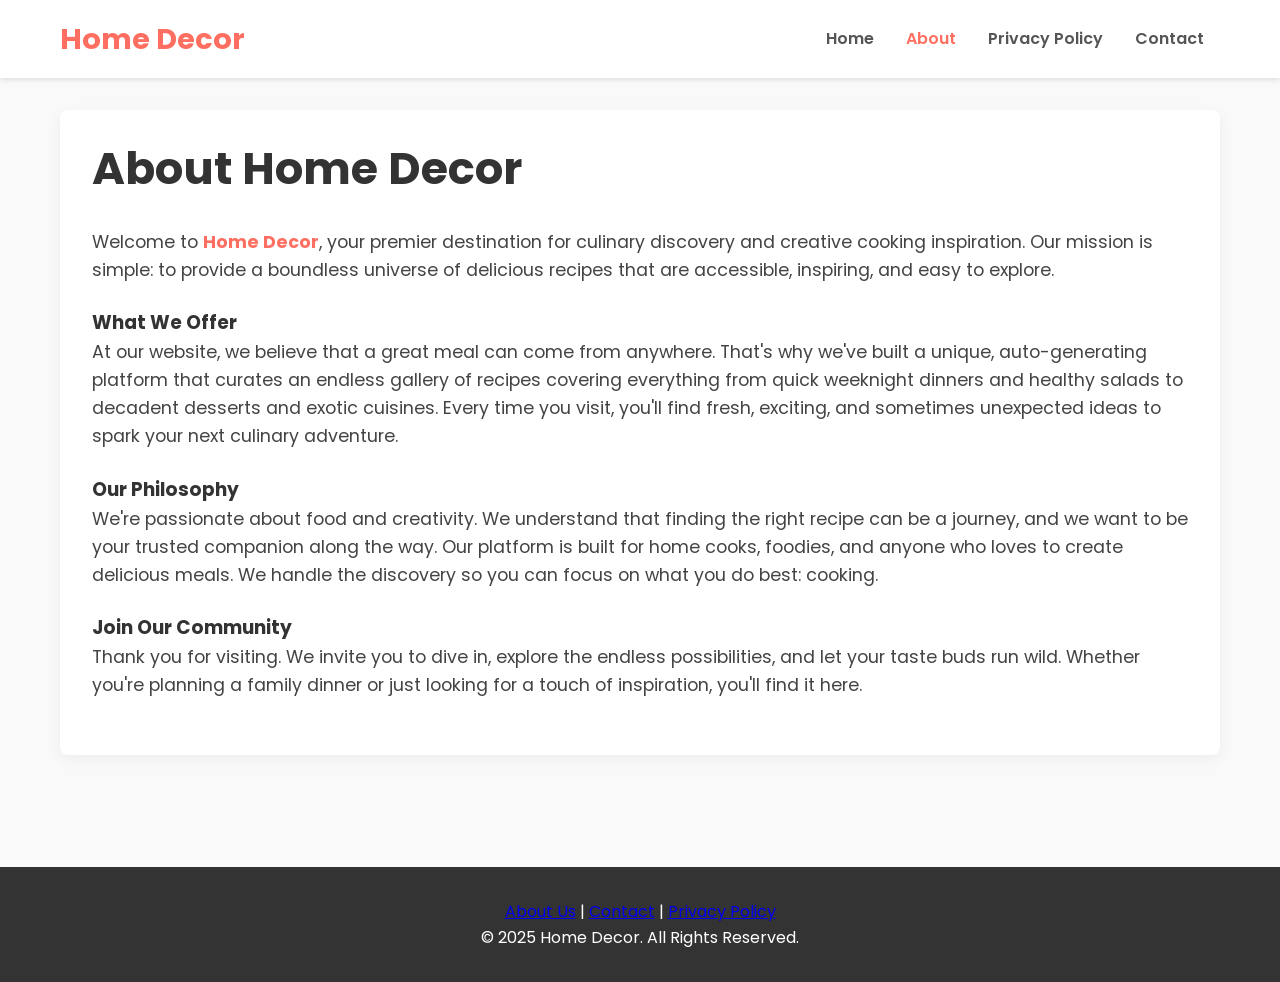
==== about.html @ e865cc18 "Add files via upload" ====
<!DOCTYPE html>
<html lang="en">
<head>
    <meta charset="UTF-8">
    <meta name="viewport" content="width=device-width, initial-scale=1.0">
    
    <title>About Us | Home Decor</title>
    <meta name="description" content="Learn more about Home Decor. Discover a variety of home decor essentials for the bathroom, kitchen, living room, bedroom, and outdoor.">
    <link rel="icon" type="image/x-icon" href="/favicon.ico">
    <link rel="stylesheet" href="style.css">
</head>
<body>

    <header>
        <div class="container">
            <a href="index.html" class="logo-link"><h1 class="logo">Home Decor</h1></a>
            
            <input type="checkbox" id="nav-toggle" class="nav-toggle">
            <label for="nav-toggle" class="nav-toggle-label">
                <span></span>
            </label>

            <nav>
                <ul>
                    <li><a href="index.html">Home</a></li>
                    <li><a href="about.html" class="active">About</a></li>
                    <li><a href="privacy.html">Privacy Policy</a></li>
                    <li><a href="contact.html">Contact</a></li>
                </ul>
            </nav>
        </div>
    </header>

    <main>
        <div class="container">
            <article class="main-article">
                <h1 id="detail-title">About Home Decor</h1>
                
                <div class="article-content">
                    <p>Welcome to <strong><span id="domain-name">Home Decor</span></strong>, your premier destination for culinary discovery and creative cooking inspiration. Our mission is simple: to provide a boundless universe of delicious recipes that are accessible, inspiring, and easy to explore.</p>

                    <h3>What We Offer</h3>
                    <p>At <span id="domain-name-2">our website</span>, we believe that a great meal can come from anywhere. That's why we've built a unique, auto-generating platform that curates an endless gallery of recipes covering everything from quick weeknight dinners and healthy salads to decadent desserts and exotic cuisines. Every time you visit, you'll find fresh, exciting, and sometimes unexpected ideas to spark your next culinary adventure.</p>

                    <h3>Our Philosophy</h3>
                    <p>We're passionate about food and creativity. We understand that finding the right recipe can be a journey, and we want to be your trusted companion along the way. Our platform is built for home cooks, foodies, and anyone who loves to create delicious meals. We handle the discovery so you can focus on what you do best: cooking.</p>

                    <h3>Join Our Community</h3>
                    <p>Thank you for visiting. We invite you to dive in, explore the endless possibilities, and let your taste buds run wild. Whether you're planning a family dinner or just looking for a touch of inspiration, you'll find it here.</p>
                </div>
            </article>
        </div>
    </main>

   <footer>
    <div class="container">
         <div class="footer-links">
            <a href="about.html">About Us</a> |
            <a href="contact.html">Contact</a> |
            <a href="privacy.html">Privacy Policy</a>
        </div>
        <p>&copy; 2025 Home Decor. All Rights Reserved.</p>
    </div>
</footer>

    <script src="about.js"></script>    
</body>
</html>
---- style.css ----
/* Import font dari Google Fonts */
@import url('https://fonts.googleapis.com/css2?family=Poppins:wght@400;600;700&display=swap');

/* Reset dan Pengaturan Dasar */
* {
    box-sizing: border-box;
    margin: 0;
    padding: 0;
}

body {
    font-family: 'Poppins', sans-serif;
    line-height: 1.6;
    background-color: #f9f9f9;
    color: #333;
}

.container {
    max-width: 1200px;
    margin: 0 auto;
    padding: 0 20px;
}

/* Header dan Navigasi */
header {
    background-color: #fff;
    box-shadow: 0 2px 5px rgba(0,0,0,0.1);
    padding: 1rem 0;    
    z-index: 1000;
}

header .container {
    display: flex;
    justify-content: space-between;
    align-items: center;
}

.logo {
    font-size: 1.8rem;
    color: #ff6f61; /* Warna utama baru */
    font-weight: 700;
}

.logo-link {
    text-decoration: none;
}

nav ul {
    list-style: none;
    display: flex;
}

nav ul li a {
    text-decoration: none;
    color: #555;
    font-weight: 600;
    padding: 0.5rem 1rem;
    transition: color 0.3s ease;
}

nav ul li a:hover, nav ul li a.active {
    color: #ff6f61; /* Warna utama baru */
}

/* Konten Utama */
main {
    padding: 2rem 0;
}

.hero {
    text-align: center;
    margin-bottom: 2.5rem;
}

.hero h2 {
    font-size: 2.5rem;
    margin-bottom: 0.5rem;
}

.hero p {
    font-size: 1.1rem;
    color: #777;
}

.content-grid {
    display: grid;
    /* Menampilkan 5 kolom di layar besar */
    grid-template-columns: repeat(5, 1fr);
    gap: 20px; /* Sedikit mengurangi gap agar pas */
}

/* Kartu Konten */
.content-card {
    background-color: #fff;
    border-radius: 8px;
    box-shadow: 0 4px 15px rgba(0,0,0,0.08);
    overflow: hidden;
    transition: transform 0.3s ease, box-shadow 0.3s ease;
}

.content-card:hover {
    transform: translateY(-5px);
    box-shadow: 0 8px 25px rgba(0,0,0,0.12);
}

.content-card img {
    width: 100%;
    height: auto;
    aspect-ratio: 2 / 3;
    object-fit: cover;
    display: block;
    background-color: #eee;
}

.content-card a {
    text-decoration: none;
    color: #333;
}

/* Loader untuk Infinite Scroll */
.loader {
    border: 5px solid #f3f3f3;
    border-top: 5px solid #ff6f61; /* Warna utama baru */
    border-radius: 50%;
    width: 50px;
    height: 50px;
    animation: spin 1s linear infinite;
    margin: 2rem auto;
    display: none;
}

@keyframes spin { 0% { transform: rotate(0deg); } 100% { transform: rotate(360deg); } }

/* Footer */
footer { text-align: center; padding: 2rem 0; margin-top: 2rem; background-color: #333; color: #fff; }

/* --- MOBILE MENU & RESPONSIVE STYLES --- */
.nav-toggle { display: none; }
.nav-toggle-label { display: none; cursor: pointer; width: 30px; height: 30px; display: flex; flex-direction: column; justify-content: center; align-items: center; }
.nav-toggle-label span, .nav-toggle-label span::before, .nav-toggle-label span::after { display: block; background-color: #333; height: 3px; width: 25px; border-radius: 2px; position: relative; transition: all 0.3s ease-in-out; }
.nav-toggle-label span::before, .nav-toggle-label span::after { content: ''; position: absolute; }
.nav-toggle-label span::before { top: -8px; }
.nav-toggle-label span::after { top: 8px; }
.nav-toggle:checked + .nav-toggle-label span { background-color: transparent; }
.nav-toggle:checked + .nav-toggle-label span::before { transform: rotate(45deg); top: 0; }
.nav-toggle:checked + .nav-toggle-label span::after { transform: rotate(-45deg); top: 0; }

/* ▼▼▼ PERUBAHAN DI SINI: Penyesuaian responsif untuk grid 5 kolom ▼▼▼ */
@media (max-width: 1200px) {
    .content-grid {
        grid-template-columns: repeat(4, 1fr); /* 4 kolom untuk tablet */
    }
}

@media (max-width: 992px) {
    .content-grid {
        grid-template-columns: repeat(3, 1fr); /* 3 kolom untuk tablet kecil */
    }
}

@media (max-width: 768px) {
    .container { padding: 0 15px; }
    .logo { font-size: 1.5rem; }
    .nav-toggle-label { display: flex; }
    nav { position: absolute; top: 100%; left: 0; width: 100%; background-color: #fff; box-shadow: 0 4px 6px rgba(0,0,0,0.1); transform: scaleY(0); transform-origin: top; transition: transform 0.3s ease-in-out; }
    nav ul { flex-direction: column; padding: 1rem 0; }
    nav ul li { width: 100%; text-align: center; margin-left: 0; }
    nav ul li a { padding: 1rem; display: block; }
    .nav-toggle:checked ~ nav { transform: scaleY(1); }
    .hero h2, .main-article h1 { font-size: 1.8rem; }
    .hero p, .article-content p { font-size: 1rem; }
    .main-article { padding: 1.5rem; }
    .section-title { font-size: 1.5rem; }
    .download-buttons-container { flex-direction: column; width: 100%; }
    .tool-input { width: 100%; }
    
    .content-grid {
        grid-template-columns: repeat(2, 1fr); /* 2 kolom untuk mobile */
    }
}

@media (max-width: 480px) {
    .content-grid {
        grid-template-columns: 1fr; /* 1 kolom untuk layar sangat kecil */
    }
}

/* --- Styles untuk Halaman Detail --- */
.main-article { background-color: #fff; padding: 2rem; border-radius: 8px; box-shadow: 0 4px 15px rgba(0,0,0,0.05); margin-bottom: 3rem; }
.main-article h1 { font-size: 2.8rem; line-height: 1.2; margin-bottom: 1.5rem; }
.detail-image { margin-bottom: 1.5rem; max-width: 500px; margin-left: auto; margin-right: auto; }
.detail-image img {
    width: 100%;
    height: auto;
    /* ▼▼▼ PERUBAHAN UTAMA DI SINI: Mengubah aspect-ratio menjadi 2:3 (800x1200) ▼▼▼ */
    aspect-ratio: 9 / 16; 
    object-fit: cover;
    border-radius: 8px;
    background-color: #eee;
}
.article-content { margin-top: 2rem; }
.article-content p { font-size: 1.1rem; margin-bottom: 1.5rem; color: #444; }
.article-content strong { color: #ff6f61; } /* Warna utama baru */
.section-title { font-size: 2rem; text-align: center; margin-bottom: 2rem; border-bottom: 2px solid #eee; padding-bottom: 1rem; }

/* --- Style untuk Tombol Download --- */
.download-buttons-container { display: flex; justify-content: center; gap: 1rem; margin-bottom: 1rem; }
/* ▼▼▼ PERUBAHAN DI SINI: Tombol dibuat lebih lebar ▼▼▼ */
.download-button { 
    display: inline-block; 
    background-color: #ff6f61; /* Warna utama baru */ 
    color: #fff; 
    padding: 0.8rem 1rem; /* Padding diatur ulang */
    border-radius: 5px; 
    text-decoration: none; 
    font-weight: 600; 
    text-align: center; 
    transition: background-color 0.3s ease, transform 0.2s ease; 
    border: none; 
    cursor: pointer;
    flex: 1; /* Membuat tombol meregang mengisi ruang yang tersedia */
    max-width: 250px; /* Batas lebar maksimum agar tidak terlalu lebar di layar besar */
}
.download-button:hover { background-color: #e65a50; /* Warna utama baru - hover */ transform: scale(1.05); }

@media (min-width: 769px) { .nav-toggle-label { display: none !important; } nav { display: block; } }

/* --- Style Tambahan untuk Halaman Tool --- */
.tool-container { text-align: center; padding: 2rem; }
.tool-description { max-width: 600px; margin: 0 auto 2rem auto; color: #555; line-height: 1.8; }
.tool-settings { display: flex; justify-content: center; align-items: center; gap: 2rem; background-color: #f8f9fa; padding: 1.5rem; border-radius: 8px; margin-bottom: 2rem; flex-wrap: wrap; }
.setting-item { display: flex; flex-direction: column; align-items: flex-start; }
.setting-item label { font-weight: 600; margin-bottom: 0.5rem; color: #555; }
.tool-input { padding: 0.7rem; font-size: 1rem; border-radius: 5px; border: 1px solid #ccc; width: 200px; }
.tool-button { background-color: #28a745; color: #fff; border: none; padding: 1rem 2.5rem; font-size: 1.2rem; font-weight: 600; border-radius: 8px; cursor: pointer; transition: background-color 0.3s ease, transform 0.2s ease; }
.tool-button:hover:not(:disabled) { background-color: #218838; transform: scale(1.05); }
.tool-button:disabled { background-color: #aaa; cursor: not-allowed; }
.tool-status { margin-top: 2rem; padding: 1rem; background-color: #e9ecef; border-radius: 5px; font-family: monospace; font-size: 1rem; }
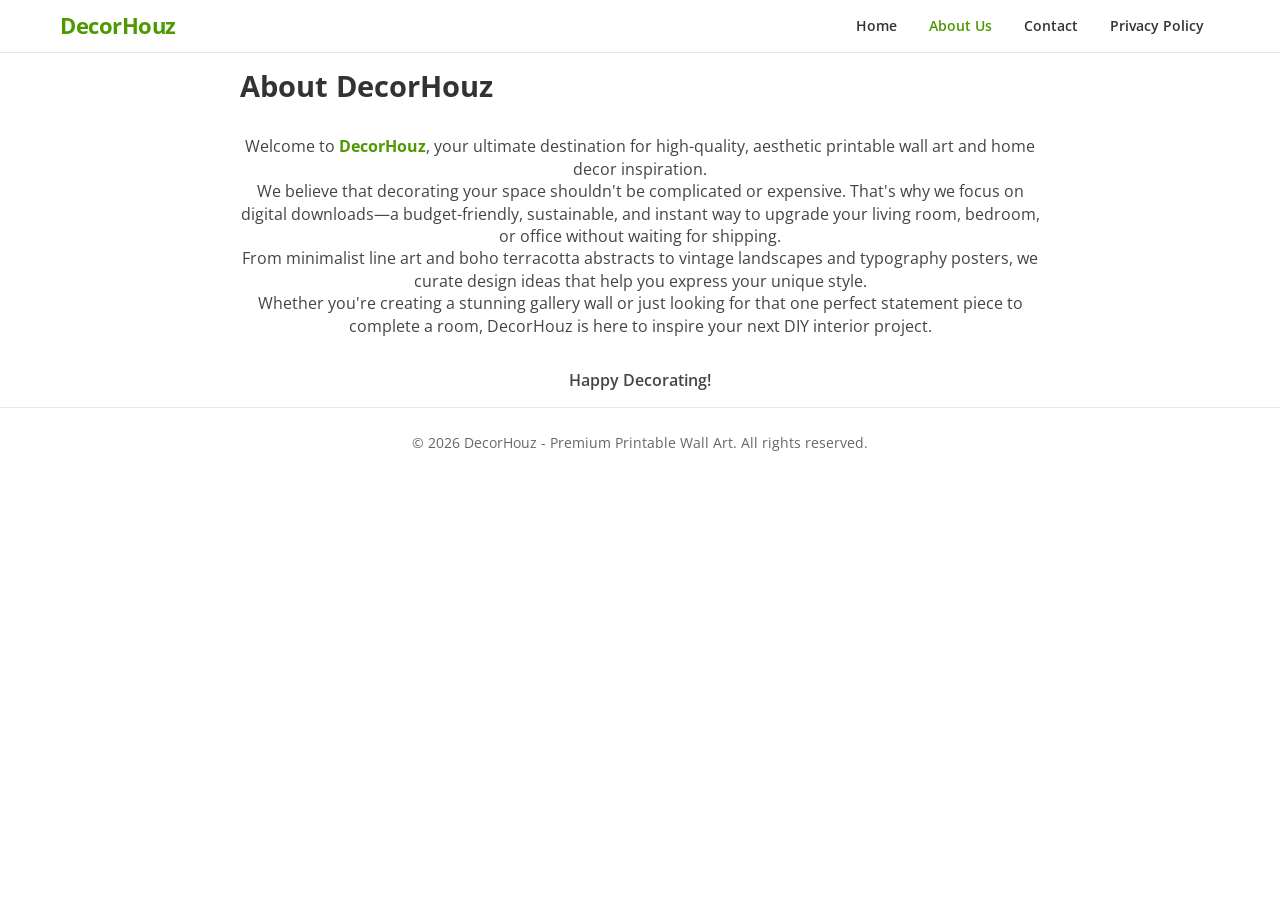
==== commit 68d90492: "Add files via upload" ====
--- a/about.html
+++ b/about.html
@@ -3,29 +3,22 @@
 <head>
     <meta charset="UTF-8">
     <meta name="viewport" content="width=device-width, initial-scale=1.0">
-    
-    <title>About Us | Home Decor</title>
-    <meta name="description" content="Learn more about Home Decor. Discover a variety of home decor essentials for the bathroom, kitchen, living room, bedroom, and outdoor.">
-    <link rel="icon" type="image/x-icon" href="/favicon.ico">
+    <title>About Us | DecorHouz</title>
+    <meta name="description" content="Learn more about DecorHouz, your go-to source for aesthetic printable wall art and home decor inspiration.">
     <link rel="stylesheet" href="style.css">
 </head>
 <body>
-
     <header>
         <div class="container">
-            <a href="index.html" class="logo-link"><h1 class="logo">Home Decor</h1></a>
-            
-            <input type="checkbox" id="nav-toggle" class="nav-toggle">
-            <label for="nav-toggle" class="nav-toggle-label">
-                <span></span>
-            </label>
-
+            <a href="index.html" class="logo-link">
+                <div class="logo">DecorHouz</div>
+            </a>
             <nav>
                 <ul>
                     <li><a href="index.html">Home</a></li>
-                    <li><a href="about.html" class="active">About</a></li>
+                    <li><a href="about.html" class="active">About Us</a></li>
+                    <li><a href="contact.html">Contact</a></li>
                     <li><a href="privacy.html">Privacy Policy</a></li>
-                    <li><a href="contact.html">Contact</a></li>
                 </ul>
             </nav>
         </div>
@@ -33,36 +26,28 @@
 
     <main>
         <div class="container">
-            <article class="main-article">
-                <h1 id="detail-title">About Home Decor</h1>
+            <article class="main-article" style="max-width: 800px; margin: 0 auto; text-align: left;">
+                <h1 style="text-align: left; margin-bottom: 2rem;">About DecorHouz</h1>
                 
                 <div class="article-content">
-                    <p>Welcome to <strong><span id="domain-name">Home Decor</span></strong>, your premier destination for culinary discovery and creative cooking inspiration. Our mission is simple: to provide a boundless universe of delicious recipes that are accessible, inspiring, and easy to explore.</p>
-
-                    <h3>What We Offer</h3>
-                    <p>At <span id="domain-name-2">our website</span>, we believe that a great meal can come from anywhere. That's why we've built a unique, auto-generating platform that curates an endless gallery of recipes covering everything from quick weeknight dinners and healthy salads to decadent desserts and exotic cuisines. Every time you visit, you'll find fresh, exciting, and sometimes unexpected ideas to spark your next culinary adventure.</p>
-
-                    <h3>Our Philosophy</h3>
-                    <p>We're passionate about food and creativity. We understand that finding the right recipe can be a journey, and we want to be your trusted companion along the way. Our platform is built for home cooks, foodies, and anyone who loves to create delicious meals. We handle the discovery so you can focus on what you do best: cooking.</p>
-
-                    <h3>Join Our Community</h3>
-                    <p>Thank you for visiting. We invite you to dive in, explore the endless possibilities, and let your taste buds run wild. Whether you're planning a family dinner or just looking for a touch of inspiration, you'll find it here.</p>
+                    <p>Welcome to <strong>DecorHouz</strong>, your ultimate destination for high-quality, aesthetic printable wall art and home decor inspiration.</p>
+                    
+                    <p>We believe that decorating your space shouldn't be complicated or expensive. That's why we focus on digital downloads—a budget-friendly, sustainable, and instant way to upgrade your living room, bedroom, or office without waiting for shipping.</p>
+                    
+                    <p>From minimalist line art and boho terracotta abstracts to vintage landscapes and typography posters, we curate design ideas that help you express your unique style.</p>
+                    
+                    <p>Whether you're creating a stunning gallery wall or just looking for that one perfect statement piece to complete a room, DecorHouz is here to inspire your next DIY interior project.</p>
+                    
+                    <p style="margin-top: 2rem; font-weight: 600;">Happy Decorating!</p>
                 </div>
             </article>
         </div>
     </main>
 
-   <footer>
-    <div class="container">
-         <div class="footer-links">
-            <a href="about.html">About Us</a> |
-            <a href="contact.html">Contact</a> |
-            <a href="privacy.html">Privacy Policy</a>
+    <footer>
+        <div class="container">
+            <p>&copy; 2026 DecorHouz - Premium Printable Wall Art. All rights reserved.</p>
         </div>
-        <p>&copy; 2025 Home Decor. All Rights Reserved.</p>
-    </div>
-</footer>
-
-    <script src="about.js"></script>    
+    </footer>
 </body>
-</html>
+</html>
--- a/style.css
+++ b/style.css
@@ -1,238 +1,228 @@
-/* Import font dari Google Fonts */
-@import url('https://fonts.googleapis.com/css2?family=Poppins:wght@400;600;700&display=swap');
-
-/* Reset dan Pengaturan Dasar */
-* {
-    box-sizing: border-box;
+/* Import font dari Google Fonts - Houzz style typography */
+@import url('https://fonts.googleapis.com/css2?family=Open+Sans:wght@400;600;700&display=swap');
+
+* { box-sizing: border-box; margin: 0; padding: 0; }
+
+body {
+    font-family: 'Open Sans', sans-serif;
+    line-height: 1.6;
+    background-color: #ffffff; 
+    color: #333333;
+}
+
+.container { max-width: 1200px; margin: 0 auto; padding: 0 20px; }
+
+/* HEADER SIMPEL ALA HOUZZ */
+header {
+    background-color: #fff;
+    border-bottom: 1px solid #e6e6e6;
+    padding: 0.5rem 0;   
+    z-index: 1000;
+    position: sticky;
+    top: 0;
+}
+
+header .container { 
+    display: flex; 
+    justify-content: space-between; 
+    align-items: center; 
+}
+
+.logo {
+    font-size: 1.4rem;
+    color: #4d9900; 
+    font-weight: 700;
+    letter-spacing: -0.5px;
+}
+
+.logo-link { text-decoration: none; }
+
+nav ul { list-style: none; display: flex; }
+nav ul li a {
+    text-decoration: none;
+    color: #333;
+    font-weight: 600;
+    font-size: 0.9rem;
+    padding: 0.5rem 1rem;
+    transition: color 0.2s ease;
+}
+
+nav ul li a:hover, nav ul li a.active { color: #4d9900; }
+
+main { padding: 1rem 0; }
+
+.hero { text-align: center; margin-bottom: 1.5rem; }
+.hero h2 { font-size: 2rem; margin-bottom: 0.3rem; color: #222; }
+.hero p { font-size: 0.95rem; color: #666; }
+
+.content-grid {
+    display: grid;
+    grid-template-columns: repeat(5, 1fr);
+    gap: 16px; 
+    align-items: start;
+}
+
+/* KARTU KONTEN / GRID IMAGES (RELATED POSTS & HOME) */
+.content-card {
+    background-color: #fff;
+    border: 1px solid #e6e6e6; 
+    border-radius: 4px; 
+    overflow: hidden;
+    transition: box-shadow 0.2s ease;
+}
+
+.content-card:hover { box-shadow: 0 4px 12px rgba(0,0,0,0.08); }
+
+.content-card img {
+    width: 100%;
+    height: auto;
+    aspect-ratio: 2 / 3; /* RASIO DIKUNCI KE VERTIKAL POSTER */
+    object-fit: cover;   /* POTONG GAMBAR SECARA OTOMATIS DI TENGAH */
+    display: block;
+    background-color: #f4f5f4;
+}
+
+.content-card-body { padding: 0.6rem; }
+.content-card-body h3 {
+    font-size: 0.9rem;
+    margin: 0;
+    line-height: 1.3;
+    font-weight: 600;
+    color: #333;
+}
+.content-card a { text-decoration: none; }
+
+.loader {
+    border: 4px solid #f3f3f3;
+    border-top: 4px solid #4d9900;
+    border-radius: 50%;
+    width: 35px;
+    height: 35px;
+    animation: spin 1s linear infinite;
+    margin: 1.5rem auto;
+    display: none;
+}
+
+@keyframes spin { 0% { transform: rotate(0deg); } 100% { transform: rotate(360deg); } }
+
+footer { text-align: center; padding: 1.5rem 0; border-top: 1px solid #e6e6e6; background-color: #fff; color: #666; font-size: 0.85rem; }
+
+/* SPACING HALAMAN DETAIL - SUPER PADAT & RASIO POSTER */
+.main-article { 
+    background-color: #fff; 
+    padding: 0; 
+    margin-bottom: 0.5rem;
+    display: flex;
+    flex-direction: column;
+    align-items: center;
+}
+
+.main-article h1 { 
+    font-size: 1.8rem; 
+    line-height: 1.2; 
+    margin: 0 0 4px 0; 
+    text-align: center;
+    width: 100%;
+}
+
+.detail-image { 
+    margin: 0 auto 4px auto; 
+    max-width: 450px; /* Diperkecil dari 500px agar rasio vertikal tidak terlalu tinggi di desktop */
+    width: 100%;
+    padding: 0;
+    line-height: 0; 
+} 
+
+/* GAMBAR UTAMA SAMA DENGAN RELATED POSTS */
+.detail-image img { 
+    width: 100%; 
+    height: auto; 
+    aspect-ratio: 2 / 3; /* RASIO DISAMAKAN DENGAN RELATED POSTS */
+    object-fit: cover;   /* POTONG GAMBAR SECARA OTOMATIS DI TENGAH */
+    display: block;
+    border-radius: 4px; 
+    box-shadow: none; 
+    border: none;     
+}
+
+.article-content { 
     margin: 0;
     padding: 0;
-}
-
-body {
-    font-family: 'Poppins', sans-serif;
-    line-height: 1.6;
-    background-color: #f9f9f9;
-    color: #333;
-}
-
-.container {
-    max-width: 1200px;
-    margin: 0 auto;
-    padding: 0 20px;
-}
-
-/* Header dan Navigasi */
-header {
-    background-color: #fff;
-    box-shadow: 0 2px 5px rgba(0,0,0,0.1);
-    padding: 1rem 0;    
-    z-index: 1000;
-}
-
-header .container {
-    display: flex;
-    justify-content: space-between;
-    align-items: center;
-}
-
-.logo {
-    font-size: 1.8rem;
-    color: #ff6f61; /* Warna utama baru */
-    font-weight: 700;
-}
-
-.logo-link {
-    text-decoration: none;
-}
-
-nav ul {
-    list-style: none;
-    display: flex;
-}
-
-nav ul li a {
-    text-decoration: none;
-    color: #555;
-    font-weight: 600;
-    padding: 0.5rem 1rem;
-    transition: color 0.3s ease;
-}
-
-nav ul li a:hover, nav ul li a.active {
-    color: #ff6f61; /* Warna utama baru */
-}
-
-/* Konten Utama */
-main {
-    padding: 2rem 0;
-}
-
-.hero {
-    text-align: center;
-    margin-bottom: 2.5rem;
-}
-
-.hero h2 {
-    font-size: 2.5rem;
-    margin-bottom: 0.5rem;
-}
-
-.hero p {
-    font-size: 1.1rem;
-    color: #777;
-}
-
-.content-grid {
-    display: grid;
-    /* Menampilkan 5 kolom di layar besar */
-    grid-template-columns: repeat(5, 1fr);
-    gap: 20px; /* Sedikit mengurangi gap agar pas */
-}
-
-/* Kartu Konten */
-.content-card {
-    background-color: #fff;
-    border-radius: 8px;
-    box-shadow: 0 4px 15px rgba(0,0,0,0.08);
-    overflow: hidden;
-    transition: transform 0.3s ease, box-shadow 0.3s ease;
-}
-
-.content-card:hover {
-    transform: translateY(-5px);
-    box-shadow: 0 8px 25px rgba(0,0,0,0.12);
-}
-
-.content-card img {
-    width: 100%;
-    height: auto;
-    aspect-ratio: 2 / 3;
-    object-fit: cover;
-    display: block;
-    background-color: #eee;
-}
-
-.content-card a {
-    text-decoration: none;
-    color: #333;
-}
-
-/* Loader untuk Infinite Scroll */
-.loader {
-    border: 5px solid #f3f3f3;
-    border-top: 5px solid #ff6f61; /* Warna utama baru */
-    border-radius: 50%;
-    width: 50px;
-    height: 50px;
-    animation: spin 1s linear infinite;
-    margin: 2rem auto;
-    display: none;
-}
-
-@keyframes spin { 0% { transform: rotate(0deg); } 100% { transform: rotate(360deg); } }
-
-/* Footer */
-footer { text-align: center; padding: 2rem 0; margin-top: 2rem; background-color: #333; color: #fff; }
-
-/* --- MOBILE MENU & RESPONSIVE STYLES --- */
-.nav-toggle { display: none; }
-.nav-toggle-label { display: none; cursor: pointer; width: 30px; height: 30px; display: flex; flex-direction: column; justify-content: center; align-items: center; }
-.nav-toggle-label span, .nav-toggle-label span::before, .nav-toggle-label span::after { display: block; background-color: #333; height: 3px; width: 25px; border-radius: 2px; position: relative; transition: all 0.3s ease-in-out; }
-.nav-toggle-label span::before, .nav-toggle-label span::after { content: ''; position: absolute; }
-.nav-toggle-label span::before { top: -8px; }
-.nav-toggle-label span::after { top: 8px; }
-.nav-toggle:checked + .nav-toggle-label span { background-color: transparent; }
-.nav-toggle:checked + .nav-toggle-label span::before { transform: rotate(45deg); top: 0; }
-.nav-toggle:checked + .nav-toggle-label span::after { transform: rotate(-45deg); top: 0; }
-
-/* ▼▼▼ PERUBAHAN DI SINI: Penyesuaian responsif untuk grid 5 kolom ▼▼▼ */
-@media (max-width: 1200px) {
-    .content-grid {
-        grid-template-columns: repeat(4, 1fr); /* 4 kolom untuk tablet */
-    }
-}
-
-@media (max-width: 992px) {
-    .content-grid {
-        grid-template-columns: repeat(3, 1fr); /* 3 kolom untuk tablet kecil */
-    }
-}
-
-@media (max-width: 768px) {
-    .container { padding: 0 15px; }
-    .logo { font-size: 1.5rem; }
-    .nav-toggle-label { display: flex; }
-    nav { position: absolute; top: 100%; left: 0; width: 100%; background-color: #fff; box-shadow: 0 4px 6px rgba(0,0,0,0.1); transform: scaleY(0); transform-origin: top; transition: transform 0.3s ease-in-out; }
-    nav ul { flex-direction: column; padding: 1rem 0; }
-    nav ul li { width: 100%; text-align: center; margin-left: 0; }
-    nav ul li a { padding: 1rem; display: block; }
-    .nav-toggle:checked ~ nav { transform: scaleY(1); }
-    .hero h2, .main-article h1 { font-size: 1.8rem; }
-    .hero p, .article-content p { font-size: 1rem; }
-    .main-article { padding: 1.5rem; }
-    .section-title { font-size: 1.5rem; }
-    .download-buttons-container { flex-direction: column; width: 100%; }
-    .tool-input { width: 100%; }
-    
-    .content-grid {
-        grid-template-columns: repeat(2, 1fr); /* 2 kolom untuk mobile */
-    }
-}
-
-@media (max-width: 480px) {
-    .content-grid {
-        grid-template-columns: 1fr; /* 1 kolom untuk layar sangat kecil */
-    }
-}
-
-/* --- Styles untuk Halaman Detail --- */
-.main-article { background-color: #fff; padding: 2rem; border-radius: 8px; box-shadow: 0 4px 15px rgba(0,0,0,0.05); margin-bottom: 3rem; }
-.main-article h1 { font-size: 2.8rem; line-height: 1.2; margin-bottom: 1.5rem; }
-.detail-image { margin-bottom: 1.5rem; max-width: 500px; margin-left: auto; margin-right: auto; }
-.detail-image img {
-    width: 100%;
-    height: auto;
-    /* ▼▼▼ PERUBAHAN UTAMA DI SINI: Mengubah aspect-ratio menjadi 2:3 (800x1200) ▼▼▼ */
-    aspect-ratio: 9 / 16; 
-    object-fit: cover;
-    border-radius: 8px;
-    background-color: #eee;
-}
-.article-content { margin-top: 2rem; }
-.article-content p { font-size: 1.1rem; margin-bottom: 1.5rem; color: #444; }
-.article-content strong { color: #ff6f61; } /* Warna utama baru */
-.section-title { font-size: 2rem; text-align: center; margin-bottom: 2rem; border-bottom: 2px solid #eee; padding-bottom: 1rem; }
-
-/* --- Style untuk Tombol Download --- */
-.download-buttons-container { display: flex; justify-content: center; gap: 1rem; margin-bottom: 1rem; }
-/* ▼▼▼ PERUBAHAN DI SINI: Tombol dibuat lebih lebar ▼▼▼ */
+    color: #444; 
+    font-size: 1rem; 
+    line-height: 1.4; 
+    text-align: center; 
+    width: 100%;
+}
+.article-content strong { color: #4d9900; }
+
+/* TOMBOL DOWNLOAD */
+.download-buttons-container { display: flex; justify-content: center; margin: 0.6rem 0; width: 100%; }
 .download-button { 
     display: inline-block; 
-    background-color: #ff6f61; /* Warna utama baru */ 
+    background-color: #4d9900; 
     color: #fff; 
-    padding: 0.8rem 1rem; /* Padding diatur ulang */
-    border-radius: 5px; 
+    padding: 0.6rem 1.4rem;
+    border-radius: 4px; 
     text-decoration: none; 
     font-weight: 600; 
-    text-align: center; 
-    transition: background-color 0.3s ease, transform 0.2s ease; 
+    font-size: 0.9rem;
+    transition: background-color 0.2s ease; 
     border: none; 
-    cursor: pointer;
-    flex: 1; /* Membuat tombol meregang mengisi ruang yang tersedia */
-    max-width: 250px; /* Batas lebar maksimum agar tidak terlalu lebar di layar besar */
-}
-.download-button:hover { background-color: #e65a50; /* Warna utama baru - hover */ transform: scale(1.05); }
-
-@media (min-width: 769px) { .nav-toggle-label { display: none !important; } nav { display: block; } }
-
-/* --- Style Tambahan untuk Halaman Tool --- */
-.tool-container { text-align: center; padding: 2rem; }
-.tool-description { max-width: 600px; margin: 0 auto 2rem auto; color: #555; line-height: 1.8; }
-.tool-settings { display: flex; justify-content: center; align-items: center; gap: 2rem; background-color: #f8f9fa; padding: 1.5rem; border-radius: 8px; margin-bottom: 2rem; flex-wrap: wrap; }
-.setting-item { display: flex; flex-direction: column; align-items: flex-start; }
-.setting-item label { font-weight: 600; margin-bottom: 0.5rem; color: #555; }
-.tool-input { padding: 0.7rem; font-size: 1rem; border-radius: 5px; border: 1px solid #ccc; width: 200px; }
-.tool-button { background-color: #28a745; color: #fff; border: none; padding: 1rem 2.5rem; font-size: 1.2rem; font-weight: 600; border-radius: 8px; cursor: pointer; transition: background-color 0.3s ease, transform 0.2s ease; }
-.tool-button:hover:not(:disabled) { background-color: #218838; transform: scale(1.05); }
-.tool-button:disabled { background-color: #aaa; cursor: not-allowed; }
-.tool-status { margin-top: 2rem; padding: 1rem; background-color: #e9ecef; border-radius: 5px; font-family: monospace; font-size: 1rem; }
+}
+.download-button:hover { background-color: #3b7500; }
+
+/* RESPONSIVE LAYOUT & HEADER MOBILE (PONSEL) */
+@media (max-width: 1200px) { .content-grid { grid-template-columns: repeat(4, 1fr); } }
+@media (max-width: 992px) { .content-grid { grid-template-columns: repeat(3, 1fr); } }
+@media (max-width: 768px) {
+    .content-grid { grid-template-columns: repeat(2, 1fr); }
+    
+    header .container {
+        position: relative;
+        justify-content: space-between;
+    }
+
+    /* Tombol Hamburger */
+    .nav-toggle-label { 
+        display: flex !important; 
+        cursor: pointer; 
+        width: 22px; 
+        height: 14px; 
+        flex-direction: column; 
+        justify-content: space-between;
+        z-index: 1001;
+    }
+    
+    .nav-toggle-label::before,
+    .nav-toggle-label::after,
+    .nav-toggle-label span {
+        content: "";
+        display: block;
+        background: #333;
+        height: 2px;
+        width: 100%;
+        border-radius: 2px;
+    }
+    
+    /* Navigasi Menu Dropdown di Ponsel */
+    nav {
+        display: none;
+        width: 100%;
+        position: absolute;
+        top: 100%;
+        left: 0;
+        background-color: #fff;
+        border-top: 1px solid #e6e6e6;
+        border-bottom: 1px solid #e6e6e6;
+        padding: 0.5rem 20px;
+        z-index: 999;
+    }
+    nav ul { flex-direction: column; width: 100%; }
+    nav ul li { width: 100%; }
+    nav ul li a { display: block; padding: 0.5rem 0; font-size: 0.95rem; }
+    
+    /* Trigger Menu Tampil saat Hamburger Aktif */
+    .nav-toggle:checked ~ nav { display: block; }
+}
+@media (max-width: 480px) { .content-grid { grid-template-columns: 1fr; } }
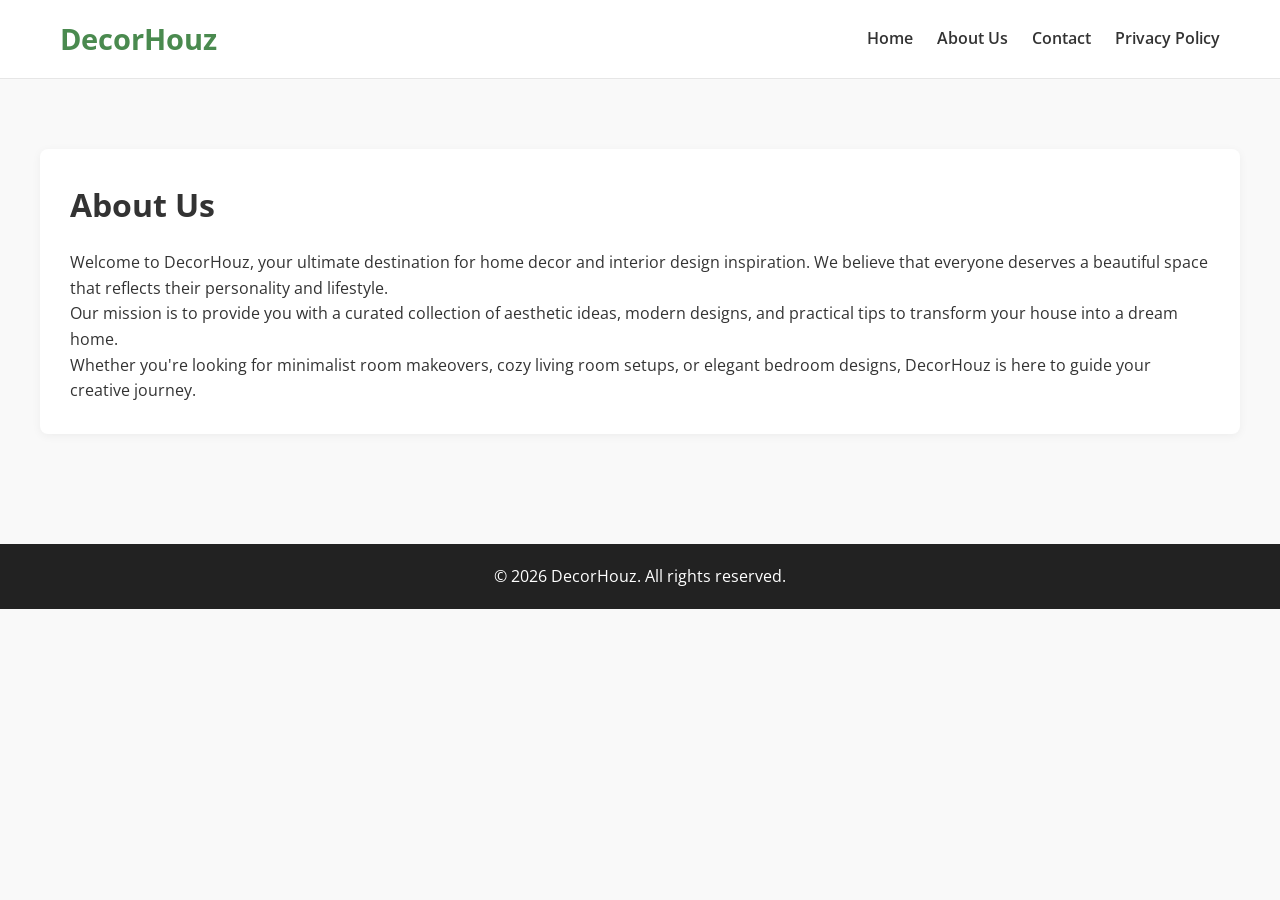
==== commit 07c9024a: "Add files via upload" ====
--- a/about.html
+++ b/about.html
@@ -4,7 +4,7 @@
     <meta charset="UTF-8">
     <meta name="viewport" content="width=device-width, initial-scale=1.0">
     <title>About Us | DecorHouz</title>
-    <meta name="description" content="Learn more about DecorHouz, your go-to source for aesthetic printable wall art and home decor inspiration.">
+    <meta name="description" content="Learn more about DecorHouz, your go-to source for aesthetic home decor inspiration.">
     <link rel="stylesheet" href="style.css">
 </head>
 <body>
@@ -16,7 +16,7 @@
             <nav>
                 <ul>
                     <li><a href="index.html">Home</a></li>
-                    <li><a href="about.html" class="active">About Us</a></li>
+                    <li><a href="about.html">About Us</a></li>
                     <li><a href="contact.html">Contact</a></li>
                     <li><a href="privacy.html">Privacy Policy</a></li>
                 </ul>
@@ -25,28 +25,19 @@
     </header>
 
     <main>
-        <div class="container">
-            <article class="main-article" style="max-width: 800px; margin: 0 auto; text-align: left;">
-                <h1 style="text-align: left; margin-bottom: 2rem;">About DecorHouz</h1>
-                
-                <div class="article-content">
-                    <p>Welcome to <strong>DecorHouz</strong>, your ultimate destination for high-quality, aesthetic printable wall art and home decor inspiration.</p>
-                    
-                    <p>We believe that decorating your space shouldn't be complicated or expensive. That's why we focus on digital downloads—a budget-friendly, sustainable, and instant way to upgrade your living room, bedroom, or office without waiting for shipping.</p>
-                    
-                    <p>From minimalist line art and boho terracotta abstracts to vintage landscapes and typography posters, we curate design ideas that help you express your unique style.</p>
-                    
-                    <p>Whether you're creating a stunning gallery wall or just looking for that one perfect statement piece to complete a room, DecorHouz is here to inspire your next DIY interior project.</p>
-                    
-                    <p style="margin-top: 2rem; font-weight: 600;">Happy Decorating!</p>
-                </div>
-            </article>
+        <div class="container" style="padding: 40px 0;">
+            <div class="main-article">
+                <h1 style="margin-bottom: 20px;">About Us</h1>
+                <p>Welcome to DecorHouz, your ultimate destination for home decor and interior design inspiration. We believe that everyone deserves a beautiful space that reflects their personality and lifestyle.</p>
+                <p>Our mission is to provide you with a curated collection of aesthetic ideas, modern designs, and practical tips to transform your house into a dream home.</p>
+                <p>Whether you're looking for minimalist room makeovers, cozy living room setups, or elegant bedroom designs, DecorHouz is here to guide your creative journey.</p>
+            </div>
         </div>
     </main>
 
     <footer>
         <div class="container">
-            <p>&copy; 2026 DecorHouz - Premium Printable Wall Art. All rights reserved.</p>
+            <p>&copy; 2026 DecorHouz. All rights reserved.</p>
         </div>
     </footer>
 </body>
--- a/style.css
+++ b/style.css
@@ -1,4 +1,3 @@
-/* Import font dari Google Fonts - Houzz style typography */
 @import url('https://fonts.googleapis.com/css2?family=Open+Sans:wght@400;600;700&display=swap');
 
 * { box-sizing: border-box; margin: 0; padding: 0; }
@@ -6,223 +5,134 @@
 body {
     font-family: 'Open Sans', sans-serif;
     line-height: 1.6;
-    background-color: #ffffff; 
+    background-color: #f9f9f9; 
     color: #333333;
 }
 
 .container { max-width: 1200px; margin: 0 auto; padding: 0 20px; }
 
-/* HEADER SIMPEL ALA HOUZZ */
+/* HEADER */
 header {
     background-color: #fff;
     border-bottom: 1px solid #e6e6e6;
-    padding: 0.5rem 0;   
-    z-index: 1000;
+    padding: 1rem 0;   
     position: sticky;
     top: 0;
+    z-index: 100;
 }
-
-header .container { 
-    display: flex; 
-    justify-content: space-between; 
-    align-items: center; 
+header .container {
+    display: flex;
+    justify-content: space-between;
+    align-items: center;
 }
-
+.logo-link { text-decoration: none; }
 .logo {
-    font-size: 1.4rem;
-    color: #4d9900; 
+    font-size: 1.8rem;
     font-weight: 700;
-    letter-spacing: -0.5px;
+    color: #4a8a4f; /* Greenish tone ala interior design */
 }
-
-.logo-link { text-decoration: none; }
-
-nav ul { list-style: none; display: flex; }
-nav ul li a {
+nav ul {
+    list-style: none;
+    display: flex;
+    gap: 1.5rem;
+}
+nav a {
     text-decoration: none;
     color: #333;
     font-weight: 600;
-    font-size: 0.9rem;
-    padding: 0.5rem 1rem;
-    transition: color 0.2s ease;
+}
+nav a:hover { color: #4a8a4f; }
+
+/* HERO SECTION */
+.hero {
+    background-color: #eef2ef;
+    padding: 3rem 0;
+    text-align: center;
+    margin-bottom: 2rem;
+}
+.hero h1 {
+    font-size: 2.5rem;
+    margin-bottom: 1rem;
+    color: #222;
+}
+.hero p {
+    font-size: 1.1rem;
+    color: #555;
 }
 
-nav ul li a:hover, nav ul li a.active { color: #4d9900; }
-
-main { padding: 1rem 0; }
-
-.hero { text-align: center; margin-bottom: 1.5rem; }
-.hero h2 { font-size: 2rem; margin-bottom: 0.3rem; color: #222; }
-.hero p { font-size: 0.95rem; color: #666; }
-
+/* GRID CONTENT */
 .content-grid {
     display: grid;
-    grid-template-columns: repeat(5, 1fr);
-    gap: 16px; 
-    align-items: start;
+    grid-template-columns: repeat(auto-fill, minmax(250px, 1fr));
+    gap: 20px;
+}
+.content-card {
+    background-color: #fff;
+    border-radius: 8px;
+    overflow: hidden;
+    box-shadow: 0 2px 10px rgba(0,0,0,0.05);
+    transition: transform 0.3s ease;
+}
+.content-card:hover {
+    transform: translateY(-5px);
+}
+.content-card a {
+    text-decoration: none;
+    color: inherit;
+}
+.content-card img {
+    width: 100%;
+    height: 250px;
+    object-fit: cover;
+    display: block;
+}
+.content-card-body {
+    padding: 15px;
+}
+.content-card-body h2, .content-card-body h3 {
+    font-size: 1.1rem;
+    margin-bottom: 10px;
+    color: #333;
 }
 
-/* KARTU KONTEN / GRID IMAGES (RELATED POSTS & HOME) */
-.content-card {
-    background-color: #fff;
-    border: 1px solid #e6e6e6; 
-    border-radius: 4px; 
-    overflow: hidden;
-    transition: box-shadow 0.2s ease;
+/* DETAIL ARTICLE */
+.main-article {
+    background: #fff;
+    padding: 30px;
+    border-radius: 8px;
+    box-shadow: 0 2px 10px rgba(0,0,0,0.05);
+    margin: 30px 0;
+}
+.detail-image img {
+    width: 100%;
+    border-radius: 8px;
+    margin-bottom: 20px;
+}
+.article-content {
+    font-size: 1.1rem;
+    line-height: 1.8;
+}
+.article-content p {
+    margin-bottom: 1rem;
+}
+.related-posts-section {
+    margin: 40px 0;
 }
 
-.content-card:hover { box-shadow: 0 4px 12px rgba(0,0,0,0.08); }
-
-.content-card img {
-    width: 100%;
-    height: auto;
-    aspect-ratio: 2 / 3; /* RASIO DIKUNCI KE VERTIKAL POSTER */
-    object-fit: cover;   /* POTONG GAMBAR SECARA OTOMATIS DI TENGAH */
-    display: block;
-    background-color: #f4f5f4;
-}
-
-.content-card-body { padding: 0.6rem; }
-.content-card-body h3 {
-    font-size: 0.9rem;
-    margin: 0;
-    line-height: 1.3;
+/* LOADER */
+.loader {
+    text-align: center;
+    padding: 20px;
     font-weight: 600;
-    color: #333;
-}
-.content-card a { text-decoration: none; }
-
-.loader {
-    border: 4px solid #f3f3f3;
-    border-top: 4px solid #4d9900;
-    border-radius: 50%;
-    width: 35px;
-    height: 35px;
-    animation: spin 1s linear infinite;
-    margin: 1.5rem auto;
+    color: #666;
     display: none;
 }
 
-@keyframes spin { 0% { transform: rotate(0deg); } 100% { transform: rotate(360deg); } }
-
-footer { text-align: center; padding: 1.5rem 0; border-top: 1px solid #e6e6e6; background-color: #fff; color: #666; font-size: 0.85rem; }
-
-/* SPACING HALAMAN DETAIL - SUPER PADAT & RASIO POSTER */
-.main-article { 
-    background-color: #fff; 
-    padding: 0; 
-    margin-bottom: 0.5rem;
-    display: flex;
-    flex-direction: column;
-    align-items: center;
-}
-
-.main-article h1 { 
-    font-size: 1.8rem; 
-    line-height: 1.2; 
-    margin: 0 0 4px 0; 
+/* FOOTER */
+footer {
+    background-color: #222;
+    color: #fff;
     text-align: center;
-    width: 100%;
-}
-
-.detail-image { 
-    margin: 0 auto 4px auto; 
-    max-width: 450px; /* Diperkecil dari 500px agar rasio vertikal tidak terlalu tinggi di desktop */
-    width: 100%;
-    padding: 0;
-    line-height: 0; 
-} 
-
-/* GAMBAR UTAMA SAMA DENGAN RELATED POSTS */
-.detail-image img { 
-    width: 100%; 
-    height: auto; 
-    aspect-ratio: 2 / 3; /* RASIO DISAMAKAN DENGAN RELATED POSTS */
-    object-fit: cover;   /* POTONG GAMBAR SECARA OTOMATIS DI TENGAH */
-    display: block;
-    border-radius: 4px; 
-    box-shadow: none; 
-    border: none;     
-}
-
-.article-content { 
-    margin: 0;
-    padding: 0;
-    color: #444; 
-    font-size: 1rem; 
-    line-height: 1.4; 
-    text-align: center; 
-    width: 100%;
-}
-.article-content strong { color: #4d9900; }
-
-/* TOMBOL DOWNLOAD */
-.download-buttons-container { display: flex; justify-content: center; margin: 0.6rem 0; width: 100%; }
-.download-button { 
-    display: inline-block; 
-    background-color: #4d9900; 
-    color: #fff; 
-    padding: 0.6rem 1.4rem;
-    border-radius: 4px; 
-    text-decoration: none; 
-    font-weight: 600; 
-    font-size: 0.9rem;
-    transition: background-color 0.2s ease; 
-    border: none; 
-}
-.download-button:hover { background-color: #3b7500; }
-
-/* RESPONSIVE LAYOUT & HEADER MOBILE (PONSEL) */
-@media (max-width: 1200px) { .content-grid { grid-template-columns: repeat(4, 1fr); } }
-@media (max-width: 992px) { .content-grid { grid-template-columns: repeat(3, 1fr); } }
-@media (max-width: 768px) {
-    .content-grid { grid-template-columns: repeat(2, 1fr); }
-    
-    header .container {
-        position: relative;
-        justify-content: space-between;
-    }
-
-    /* Tombol Hamburger */
-    .nav-toggle-label { 
-        display: flex !important; 
-        cursor: pointer; 
-        width: 22px; 
-        height: 14px; 
-        flex-direction: column; 
-        justify-content: space-between;
-        z-index: 1001;
-    }
-    
-    .nav-toggle-label::before,
-    .nav-toggle-label::after,
-    .nav-toggle-label span {
-        content: "";
-        display: block;
-        background: #333;
-        height: 2px;
-        width: 100%;
-        border-radius: 2px;
-    }
-    
-    /* Navigasi Menu Dropdown di Ponsel */
-    nav {
-        display: none;
-        width: 100%;
-        position: absolute;
-        top: 100%;
-        left: 0;
-        background-color: #fff;
-        border-top: 1px solid #e6e6e6;
-        border-bottom: 1px solid #e6e6e6;
-        padding: 0.5rem 20px;
-        z-index: 999;
-    }
-    nav ul { flex-direction: column; width: 100%; }
-    nav ul li { width: 100%; }
-    nav ul li a { display: block; padding: 0.5rem 0; font-size: 0.95rem; }
-    
-    /* Trigger Menu Tampil saat Hamburger Aktif */
-    .nav-toggle:checked ~ nav { display: block; }
-}
-@media (max-width: 480px) { .content-grid { grid-template-columns: 1fr; } }
+    padding: 20px 0;
+    margin-top: 40px;
+}
